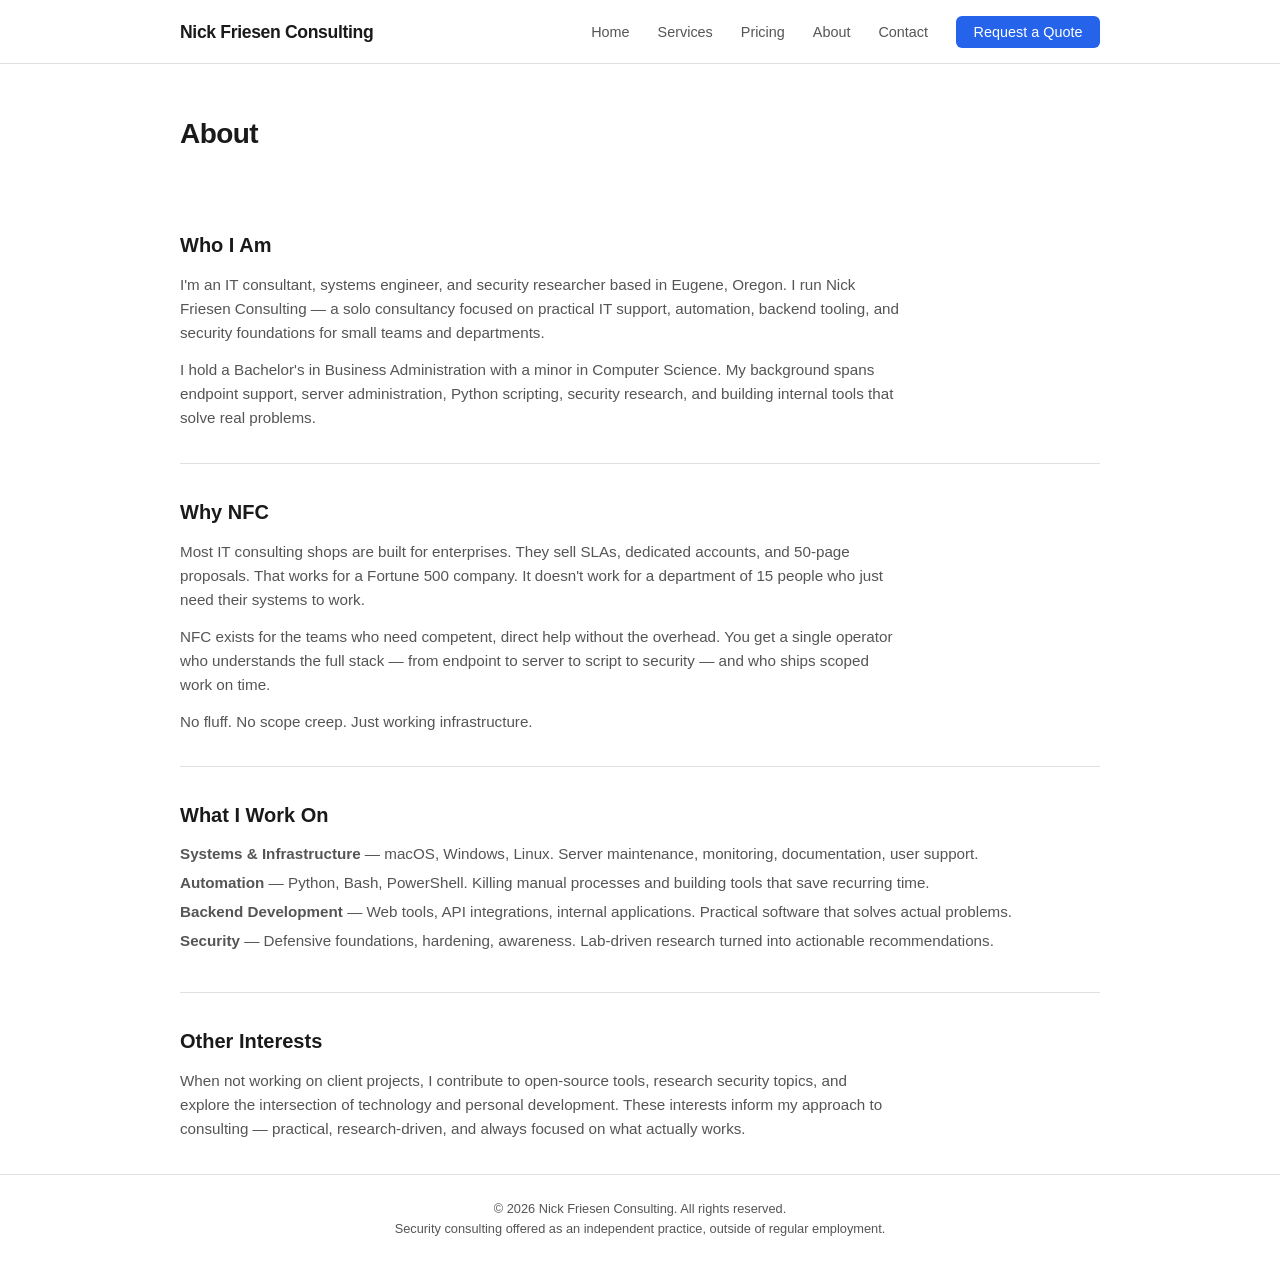
==== about.html @ 576a753d "Build NFC consultancy site v1 — 5 pages: Home, About, Services, Pricing, Contact - Clean, minimal, m" ====
<!DOCTYPE html>
<html lang="en">
<head>
  <meta charset="UTF-8">
  <meta name="viewport" content="width=device-width, initial-scale=1.0">
  <title>About — Nick Friesen Consulting</title>
  <meta name="description" content="About Nick Friesen Consulting — a solo consultancy focused on practical IT support, automation, backend tooling, and security foundations.">
  <link rel="stylesheet" href="css/style.css">
</head>
<body>

  <nav>
    <div class="nav-inner">
      <div class="nav-brand"><a href="index.html">Nick Friesen Consulting</a></div>
      <button class="hamburger" id="hamburger" aria-label="Toggle navigation">
        <span></span>
        <span></span>
        <span></span>
      </button>
      <ul class="nav-links" id="navLinks">
        <li><a href="index.html">Home</a></li>
        <li><a href="services.html">Services</a></li>
        <li><a href="pricing.html">Pricing</a></li>
        <li><a href="about.html">About</a></li>
        <li><a href="contact.html">Contact</a></li>
        <li><a href="contact.html" class="nav-cta">Request a Quote</a></li>
      </ul>
    </div>
  </nav>

  <main>
    <div class="page-header">
      <div class="container">
        <h1>About</h1>
      </div>
    </div>

    <div class="container">
      <section class="about-section">
        <h2>Who I Am</h2>
        <p>I'm an IT consultant, systems engineer, and security researcher based in Eugene, Oregon. I run Nick Friesen Consulting — a solo consultancy focused on practical IT support, automation, backend tooling, and security foundations for small teams and departments.</p>
        <p style="margin-top: 0.75rem;">I hold a Bachelor's in Business Administration with a minor in Computer Science. My background spans endpoint support, server administration, Python scripting, security research, and building internal tools that solve real problems.</p>
      </section>

      <section class="about-section">
        <h2>Why NFC</h2>
        <p>Most IT consulting shops are built for enterprises. They sell SLAs, dedicated accounts, and 50-page proposals. That works for a Fortune 500 company. It doesn't work for a department of 15 people who just need their systems to work.</p>
        <p style="margin-top: 0.75rem;">NFC exists for the teams who need competent, direct help without the overhead. You get a single operator who understands the full stack — from endpoint to server to script to security — and who ships scoped work on time.</p>
        <p style="margin-top: 0.75rem;">No fluff. No scope creep. Just working infrastructure.</p>
      </section>

      <section class="about-section">
        <h2>What I Work On</h2>
        <ul>
          <li><strong>Systems &amp; Infrastructure</strong> — macOS, Windows, Linux. Server maintenance, monitoring, documentation, user support.</li>
          <li><strong>Automation</strong> — Python, Bash, PowerShell. Killing manual processes and building tools that save recurring time.</li>
          <li><strong>Backend Development</strong> — Web tools, API integrations, internal applications. Practical software that solves actual problems.</li>
          <li><strong>Security</strong> — Defensive foundations, hardening, awareness. Lab-driven research turned into actionable recommendations.</li>
        </ul>
      </section>

      <section class="about-section">
        <h2>Other Interests</h2>
        <p>When not working on client projects, I contribute to open-source tools, research security topics, and explore the intersection of technology and personal development. These interests inform my approach to consulting — practical, research-driven, and always focused on what actually works.</p>
      </section>
    </div>
  </main>

  <footer>
    <div class="container">
      <div class="footer-inner">
        &copy; 2026 Nick Friesen Consulting. All rights reserved.<br>
        Security consulting offered as an independent practice, outside of regular employment.
      </div>
    </div>
  </footer>

  <script>
    document.getElementById('hamburger').addEventListener('click', function() {
      document.getElementById('navLinks').classList.toggle('active');
    });
  </script>

</body>
</html>
---- css/style.css ----
/* NFC Consultancy — Main Stylesheet */
/* Clean, minimal, mobile-first. No animations. No frameworks. */

:root {
  --color-bg: #ffffff;
  --color-text: #1a1a1a;
  --color-text-secondary: #555555;
  --color-border: #e0e0e0;
  --color-accent: #2563eb;
  --color-accent-hover: #1d4ed8;
  --color-light-bg: #f9fafb;
  --font-sans: -apple-system, BlinkMacSystemFont, "Segoe UI", Roboto, "Helvetica Neue", Arial, sans-serif;
  --max-width: 960px;
  --nav-height: 64px;
}

*, *::before, *::after {
  box-sizing: border-box;
  margin: 0;
  padding: 0;
}

html {
  font-size: 16px;
  -webkit-font-smoothing: antialiased;
  -moz-osx-font-smoothing: grayscale;
}

body {
  font-family: var(--font-sans);
  color: var(--color-text);
  background: var(--color-bg);
  line-height: 1.6;
  min-height: 100vh;
  display: flex;
  flex-direction: column;
}

a {
  color: var(--color-accent);
  text-decoration: none;
}

a:hover {
  text-decoration: underline;
}

img {
  max-width: 100%;
  height: auto;
}

/* ---- Layout ---- */

.container {
  width: 100%;
  max-width: var(--max-width);
  margin: 0 auto;
  padding: 0 1.25rem;
}

main {
  flex: 1;
}

/* ---- Navigation ---- */

nav {
  position: sticky;
  top: 0;
  z-index: 100;
  background: var(--color-bg);
  border-bottom: 1px solid var(--color-border);
  height: var(--nav-height);
}

.nav-inner {
  display: flex;
  align-items: center;
  justify-content: space-between;
  height: var(--nav-height);
  max-width: var(--max-width);
  margin: 0 auto;
  padding: 0 1.25rem;
}

.nav-brand {
  font-size: 1.1rem;
  font-weight: 700;
  color: var(--color-text);
  letter-spacing: -0.02em;
}

.nav-brand a {
  color: var(--color-text);
  text-decoration: none;
}

.nav-brand a:hover {
  text-decoration: none;
}

.nav-links {
  display: flex;
  align-items: center;
  gap: 1.75rem;
  list-style: none;
}

.nav-links a {
  color: var(--color-text-secondary);
  font-size: 0.9rem;
  font-weight: 500;
  text-decoration: none;
}

.nav-links a:hover {
  color: var(--color-text);
  text-decoration: none;
}

.nav-cta {
  background: var(--color-accent);
  color: #fff !important;
  padding: 0.5rem 1.1rem;
  border-radius: 6px;
  font-size: 0.85rem;
  font-weight: 600;
  text-decoration: none;
}

.nav-cta:hover {
  background: var(--color-accent-hover);
  text-decoration: none;
  color: #fff !important;
}

/* Hamburger */

.hamburger {
  display: none;
  background: none;
  border: none;
  cursor: pointer;
  padding: 0.25rem;
}

.hamburger span {
  display: block;
  width: 24px;
  height: 2px;
  background: var(--color-text);
  margin: 5px 0;
  transition: none;
}

/* ---- Hero ---- */

.hero {
  padding: 4rem 0 3rem;
  text-align: center;
}

.hero h1 {
  font-size: 2rem;
  font-weight: 700;
  line-height: 1.25;
  letter-spacing: -0.03em;
  margin-bottom: 1.25rem;
  color: var(--color-text);
}

.hero p {
  font-size: 1.1rem;
  color: var(--color-text-secondary);
  max-width: 640px;
  margin: 0 auto 2rem;
  line-height: 1.6;
}

.btn-primary {
  display: inline-block;
  background: var(--color-accent);
  color: #fff;
  padding: 0.75rem 1.75rem;
  border-radius: 6px;
  font-size: 1rem;
  font-weight: 600;
  text-decoration: none;
  border: none;
  cursor: pointer;
}

.btn-primary:hover {
  background: var(--color-accent-hover);
  text-decoration: none;
  color: #fff;
}

/* ---- Section ---- */

.section {
  padding: 3rem 0;
}

.section-title {
  font-size: 1.5rem;
  font-weight: 700;
  margin-bottom: 2rem;
  letter-spacing: -0.02em;
}

/* ---- Cards Grid ---- */

.cards {
  display: grid;
  grid-template-columns: 1fr;
  gap: 1.5rem;
}

.card {
  background: var(--color-light-bg);
  border: 1px solid var(--color-border);
  border-radius: 8px;
  padding: 1.5rem;
}

.card h3 {
  font-size: 1.05rem;
  font-weight: 700;
  margin-bottom: 0.5rem;
  color: var(--color-text);
}

.card p {
  font-size: 0.95rem;
  color: var(--color-text-secondary);
  line-height: 1.55;
}

/* ---- Three Column Section ---- */

.three-col {
  display: grid;
  grid-template-columns: 1fr;
  gap: 1.5rem;
}

.three-col h3 {
  font-size: 1.05rem;
  font-weight: 700;
  margin-bottom: 0.5rem;
}

.three-col p {
  font-size: 0.95rem;
  color: var(--color-text-secondary);
  line-height: 1.55;
}

/* ---- Service Detail ---- */

.service-detail {
  border: 1px solid var(--color-border);
  border-radius: 8px;
  padding: 1.5rem;
  margin-bottom: 1.25rem;
}

.service-detail:last-of-type {
  margin-bottom: 0;
}

.service-detail h3 {
  font-size: 1.1rem;
  font-weight: 700;
  margin-bottom: 0.75rem;
}

.service-detail ul {
  margin: 0 0 0.75rem 1.25rem;
  font-size: 0.95rem;
  color: var(--color-text-secondary);
}

.service-detail ul li {
  margin-bottom: 0.25rem;
}

.service-detail .delivers {
  font-weight: 600;
  font-size: 0.9rem;
  margin-bottom: 0.75rem;
  color: var(--color-text);
}

.service-detail .best-for {
  font-size: 0.9rem;
  color: var(--color-text-secondary);
  margin-bottom: 1rem;
}

.service-detail .quote-link {
  font-size: 0.9rem;
  font-weight: 600;
}

.compliance-note {
  margin-top: 2rem;
  padding: 1rem 1.25rem;
  background: var(--color-light-bg);
  border-left: 3px solid var(--color-border);
  border-radius: 0 6px 6px 0;
  font-size: 0.85rem;
  color: var(--color-text-secondary);
  line-height: 1.5;
}

/* ---- Pricing Cards ---- */

.pricing-grid {
  display: grid;
  grid-template-columns: 1fr;
  gap: 1.5rem;
}

.pricing-card {
  border: 1px solid var(--color-border);
  border-radius: 8px;
  padding: 1.75rem;
  text-align: center;
}

.pricing-card h3 {
  font-size: 1.2rem;
  font-weight: 700;
  margin-bottom: 0.25rem;
}

.pricing-card .subtitle {
  font-size: 0.9rem;
  color: var(--color-text-secondary);
  margin-bottom: 1rem;
}

.pricing-card .range {
  font-size: 1.3rem;
  font-weight: 700;
  color: var(--color-accent);
  margin-bottom: 0.75rem;
}

.pricing-card p {
  font-size: 0.9rem;
  color: var(--color-text-secondary);
  margin-bottom: 0.5rem;
  line-height: 1.5;
}

.pricing-card .best-for {
  font-size: 0.85rem;
  color: var(--color-text-secondary);
  margin-bottom: 1.25rem;
}

.pricing-note {
  margin-top: 2rem;
  font-size: 0.85rem;
  color: var(--color-text-secondary);
  text-align: center;
  font-style: italic;
}

/* ---- Contact Form ---- */

.contact-layout {
  display: grid;
  grid-template-columns: 1fr;
  gap: 2.5rem;
}

.form-group {
  margin-bottom: 1.25rem;
}

.form-group label {
  display: block;
  font-size: 0.9rem;
  font-weight: 600;
  margin-bottom: 0.35rem;
  color: var(--color-text);
}

.form-group input,
.form-group select,
.form-group textarea {
  width: 100%;
  padding: 0.6rem 0.75rem;
  border: 1px solid var(--color-border);
  border-radius: 6px;
  font-size: 0.95rem;
  font-family: var(--font-sans);
  color: var(--color-text);
  background: var(--color-bg);
}

.form-group input:focus,
.form-group select:focus,
.form-group textarea:focus {
  outline: none;
  border-color: var(--color-accent);
  box-shadow: 0 0 0 3px rgba(37, 99, 235, 0.1);
}

.form-group textarea {
  min-height: 120px;
  resize: vertical;
}

.contact-info h3 {
  font-size: 1.05rem;
  font-weight: 700;
  margin-bottom: 0.75rem;
}

.contact-info p {
  font-size: 0.9rem;
  color: var(--color-text-secondary);
  margin-bottom: 0.5rem;
  line-height: 1.5;
}

.contact-links {
  list-style: none;
  margin-top: 1.25rem;
}

.contact-links li {
  margin-bottom: 0.4rem;
  font-size: 0.9rem;
}

.contact-links a {
  color: var(--color-accent);
}

/* ---- Page Header ---- */

.page-header {
  padding: 3rem 0 2rem;
}

.page-header h1 {
  font-size: 1.75rem;
  font-weight: 700;
  letter-spacing: -0.02em;
  margin-bottom: 0.5rem;
}

.page-header p {
  font-size: 1rem;
  color: var(--color-text-secondary);
  max-width: 640px;
}

/* ---- About Content ---- */

.about-section {
  padding: 2rem 0;
  border-bottom: 1px solid var(--color-border);
}

.about-section:last-of-type {
  border-bottom: none;
}

.about-section h2 {
  font-size: 1.25rem;
  font-weight: 700;
  margin-bottom: 0.75rem;
}

.about-section p {
  font-size: 0.95rem;
  color: var(--color-text-secondary);
  line-height: 1.6;
  max-width: 720px;
}

.about-section ul {
  list-style: none;
  margin-top: 0.75rem;
}

.about-section ul li {
  font-size: 0.95rem;
  color: var(--color-text-secondary);
  margin-bottom: 0.4rem;
  line-height: 1.5;
}

/* ---- Footer ---- */

footer {
  border-top: 1px solid var(--color-border);
  padding: 1.5rem 0;
  margin-top: auto;
}

.footer-inner {
  text-align: center;
  font-size: 0.8rem;
  color: var(--color-text-secondary);
  line-height: 1.6;
}

/* ---- Mobile ---- */

@media (max-width: 768px) {
  .hero {
    padding: 2.5rem 0 2rem;
  }

  .hero h1 {
    font-size: 1.5rem;
  }

  .hero p {
    font-size: 1rem;
  }

  .section {
    padding: 2rem 0;
  }

  .section-title {
    font-size: 1.25rem;
  }

  .page-header {
    padding: 2rem 0 1.5rem;
  }

  .page-header h1 {
    font-size: 1.4rem;
  }

  .hamburger {
    display: block;
  }

  .nav-links {
    display: none;
    position: absolute;
    top: var(--nav-height);
    left: 0;
    right: 0;
    background: var(--color-bg);
    border-bottom: 1px solid var(--color-border);
    flex-direction: column;
    padding: 1rem 1.25rem 1.25rem;
    gap: 0.75rem;
  }

  .nav-links.active {
    display: flex;
  }

  .nav-links li {
    width: 100%;
  }

  .nav-links a {
    display: block;
    padding: 0.5rem 0;
    font-size: 1rem;
  }

  .nav-cta {
    text-align: center;
    display: block;
    padding: 0.65rem 1.1rem;
  }

  .cards {
    grid-template-columns: 1fr;
  }

  .three-col {
    grid-template-columns: 1fr;
  }

  .pricing-grid {
    grid-template-columns: 1fr;
  }

  .contact-layout {
    grid-template-columns: 1fr;
  }
}

@media (min-width: 769px) {
  .cards {
    grid-template-columns: repeat(2, 1fr);
  }

  .three-col {
    grid-template-columns: repeat(3, 1fr);
  }

  .pricing-grid {
    grid-template-columns: repeat(3, 1fr);
  }

  .contact-layout {
    grid-template-columns: 1.2fr 0.8fr;
  }
}

@media (min-width: 1024px) {
  .cards {
    grid-template-columns: repeat(4, 1fr);
  }
}
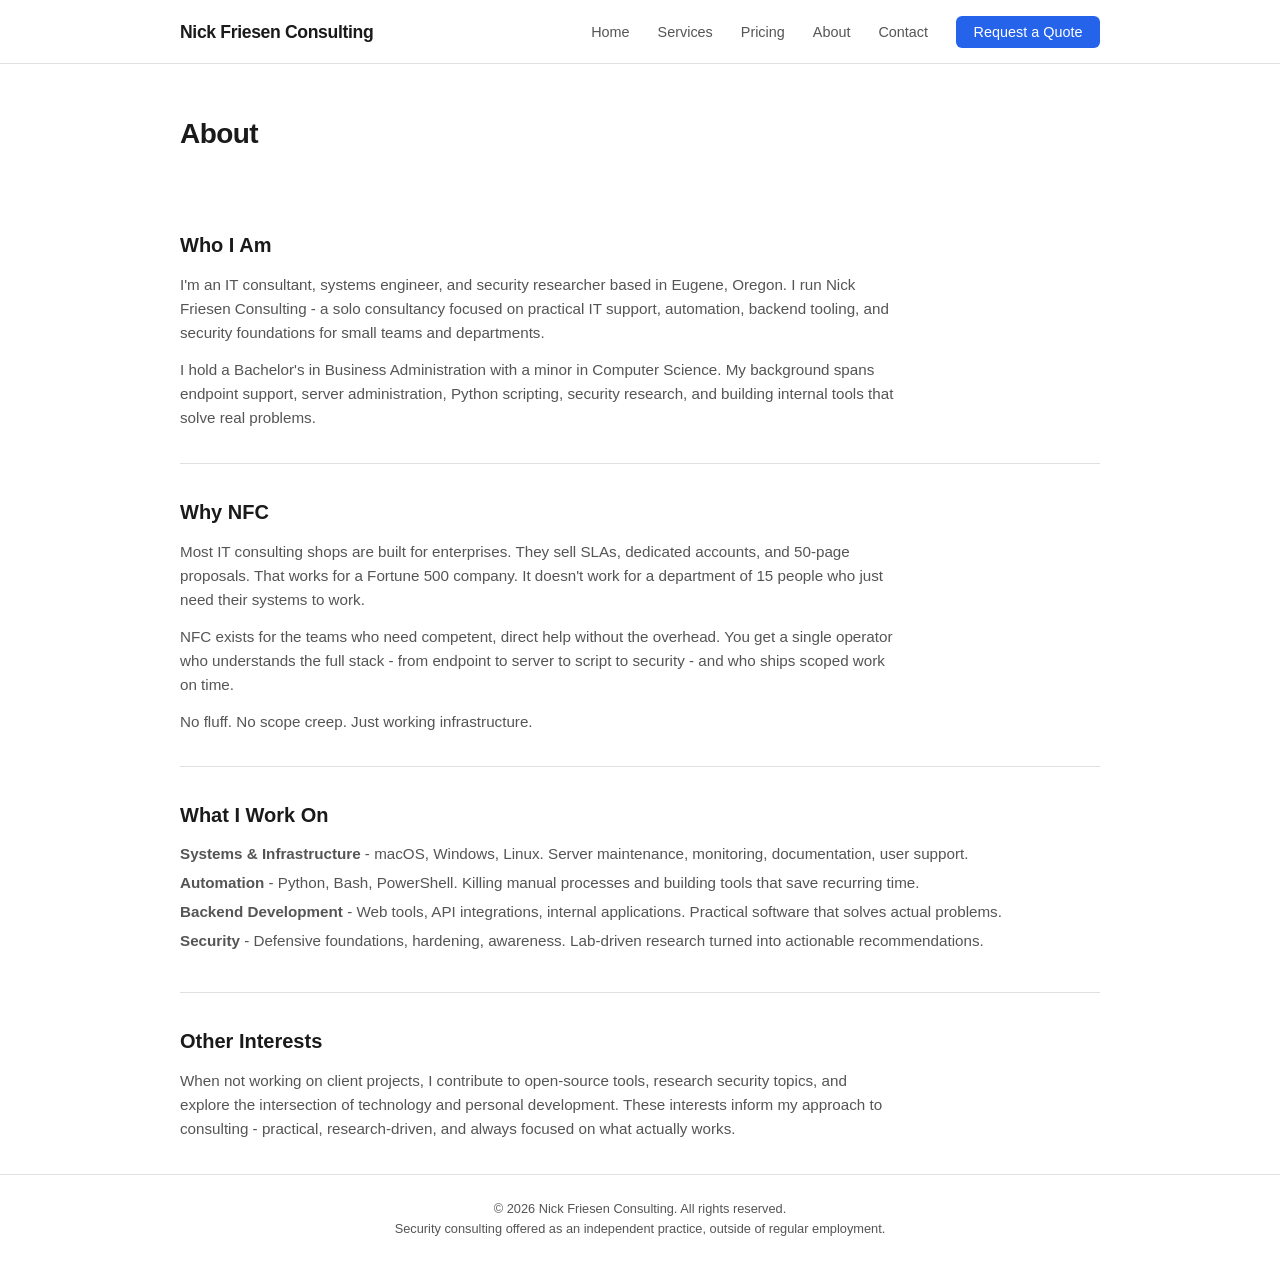
==== commit 68809ef3: "Replace all em-dashes with single dashes across entire site" ====
--- a/about.html
+++ b/about.html
@@ -3,8 +3,8 @@
 <head>
   <meta charset="UTF-8">
   <meta name="viewport" content="width=device-width, initial-scale=1.0">
-  <title>About — Nick Friesen Consulting</title>
-  <meta name="description" content="About Nick Friesen Consulting — a solo consultancy focused on practical IT support, automation, backend tooling, and security foundations.">
+  <title>About - Nick Friesen Consulting</title>
+  <meta name="description" content="About Nick Friesen Consulting - a solo consultancy focused on practical IT support, automation, backend tooling, and security foundations.">
   <link rel="stylesheet" href="css/style.css">
 </head>
 <body>
@@ -38,30 +38,30 @@
     <div class="container">
       <section class="about-section">
         <h2>Who I Am</h2>
-        <p>I'm an IT consultant, systems engineer, and security researcher based in Eugene, Oregon. I run Nick Friesen Consulting — a solo consultancy focused on practical IT support, automation, backend tooling, and security foundations for small teams and departments.</p>
+        <p>I'm an IT consultant, systems engineer, and security researcher based in Eugene, Oregon. I run Nick Friesen Consulting - a solo consultancy focused on practical IT support, automation, backend tooling, and security foundations for small teams and departments.</p>
         <p style="margin-top: 0.75rem;">I hold a Bachelor's in Business Administration with a minor in Computer Science. My background spans endpoint support, server administration, Python scripting, security research, and building internal tools that solve real problems.</p>
       </section>
 
       <section class="about-section">
         <h2>Why NFC</h2>
         <p>Most IT consulting shops are built for enterprises. They sell SLAs, dedicated accounts, and 50-page proposals. That works for a Fortune 500 company. It doesn't work for a department of 15 people who just need their systems to work.</p>
-        <p style="margin-top: 0.75rem;">NFC exists for the teams who need competent, direct help without the overhead. You get a single operator who understands the full stack — from endpoint to server to script to security — and who ships scoped work on time.</p>
+        <p style="margin-top: 0.75rem;">NFC exists for the teams who need competent, direct help without the overhead. You get a single operator who understands the full stack - from endpoint to server to script to security - and who ships scoped work on time.</p>
         <p style="margin-top: 0.75rem;">No fluff. No scope creep. Just working infrastructure.</p>
       </section>
 
       <section class="about-section">
         <h2>What I Work On</h2>
         <ul>
-          <li><strong>Systems &amp; Infrastructure</strong> — macOS, Windows, Linux. Server maintenance, monitoring, documentation, user support.</li>
-          <li><strong>Automation</strong> — Python, Bash, PowerShell. Killing manual processes and building tools that save recurring time.</li>
-          <li><strong>Backend Development</strong> — Web tools, API integrations, internal applications. Practical software that solves actual problems.</li>
-          <li><strong>Security</strong> — Defensive foundations, hardening, awareness. Lab-driven research turned into actionable recommendations.</li>
+          <li><strong>Systems &amp; Infrastructure</strong> - macOS, Windows, Linux. Server maintenance, monitoring, documentation, user support.</li>
+          <li><strong>Automation</strong> - Python, Bash, PowerShell. Killing manual processes and building tools that save recurring time.</li>
+          <li><strong>Backend Development</strong> - Web tools, API integrations, internal applications. Practical software that solves actual problems.</li>
+          <li><strong>Security</strong> - Defensive foundations, hardening, awareness. Lab-driven research turned into actionable recommendations.</li>
         </ul>
       </section>
 
       <section class="about-section">
         <h2>Other Interests</h2>
-        <p>When not working on client projects, I contribute to open-source tools, research security topics, and explore the intersection of technology and personal development. These interests inform my approach to consulting — practical, research-driven, and always focused on what actually works.</p>
+        <p>When not working on client projects, I contribute to open-source tools, research security topics, and explore the intersection of technology and personal development. These interests inform my approach to consulting - practical, research-driven, and always focused on what actually works.</p>
       </section>
     </div>
   </main>
--- a/css/style.css
+++ b/css/style.css
@@ -1,4 +1,4 @@
-/* NFC Consultancy — Main Stylesheet */
+/* NFC Consultancy - Main Stylesheet */
 /* Clean, minimal, mobile-first. No animations. No frameworks. */
 
 :root {
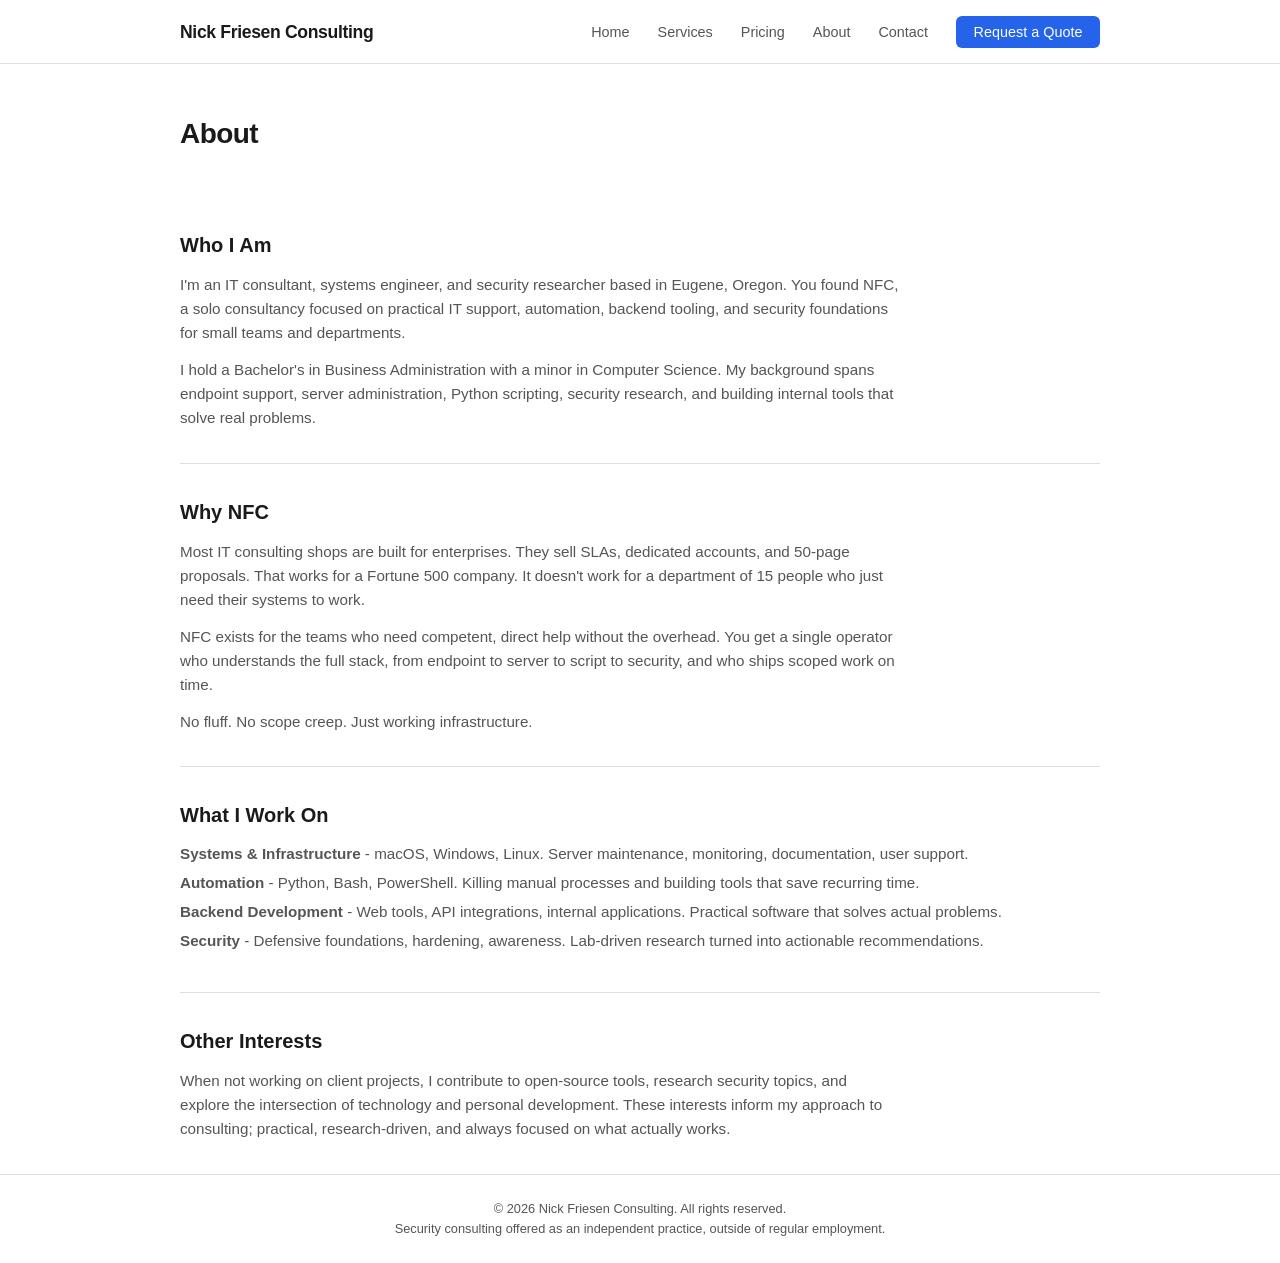
==== commit 8425c206: "Worked some formatting issues" ====
--- a/about.html
+++ b/about.html
@@ -38,14 +38,14 @@
     <div class="container">
       <section class="about-section">
         <h2>Who I Am</h2>
-        <p>I'm an IT consultant, systems engineer, and security researcher based in Eugene, Oregon. I run Nick Friesen Consulting - a solo consultancy focused on practical IT support, automation, backend tooling, and security foundations for small teams and departments.</p>
+        <p>I'm an IT consultant, systems engineer, and security researcher based in Eugene, Oregon. You found NFC, a solo consultancy focused on practical IT support, automation, backend tooling, and security foundations for small teams and departments.</p>
         <p style="margin-top: 0.75rem;">I hold a Bachelor's in Business Administration with a minor in Computer Science. My background spans endpoint support, server administration, Python scripting, security research, and building internal tools that solve real problems.</p>
       </section>
 
       <section class="about-section">
         <h2>Why NFC</h2>
         <p>Most IT consulting shops are built for enterprises. They sell SLAs, dedicated accounts, and 50-page proposals. That works for a Fortune 500 company. It doesn't work for a department of 15 people who just need their systems to work.</p>
-        <p style="margin-top: 0.75rem;">NFC exists for the teams who need competent, direct help without the overhead. You get a single operator who understands the full stack - from endpoint to server to script to security - and who ships scoped work on time.</p>
+        <p style="margin-top: 0.75rem;">NFC exists for the teams who need competent, direct help without the overhead. You get a single operator who understands the full stack, from endpoint to server to script to security, and who ships scoped work on time.</p>
         <p style="margin-top: 0.75rem;">No fluff. No scope creep. Just working infrastructure.</p>
       </section>
 
@@ -61,7 +61,7 @@
 
       <section class="about-section">
         <h2>Other Interests</h2>
-        <p>When not working on client projects, I contribute to open-source tools, research security topics, and explore the intersection of technology and personal development. These interests inform my approach to consulting - practical, research-driven, and always focused on what actually works.</p>
+        <p>When not working on client projects, I contribute to open-source tools, research security topics, and explore the intersection of technology and personal development. These interests inform my approach to consulting; practical, research-driven, and always focused on what actually works.</p>
       </section>
     </div>
   </main>
